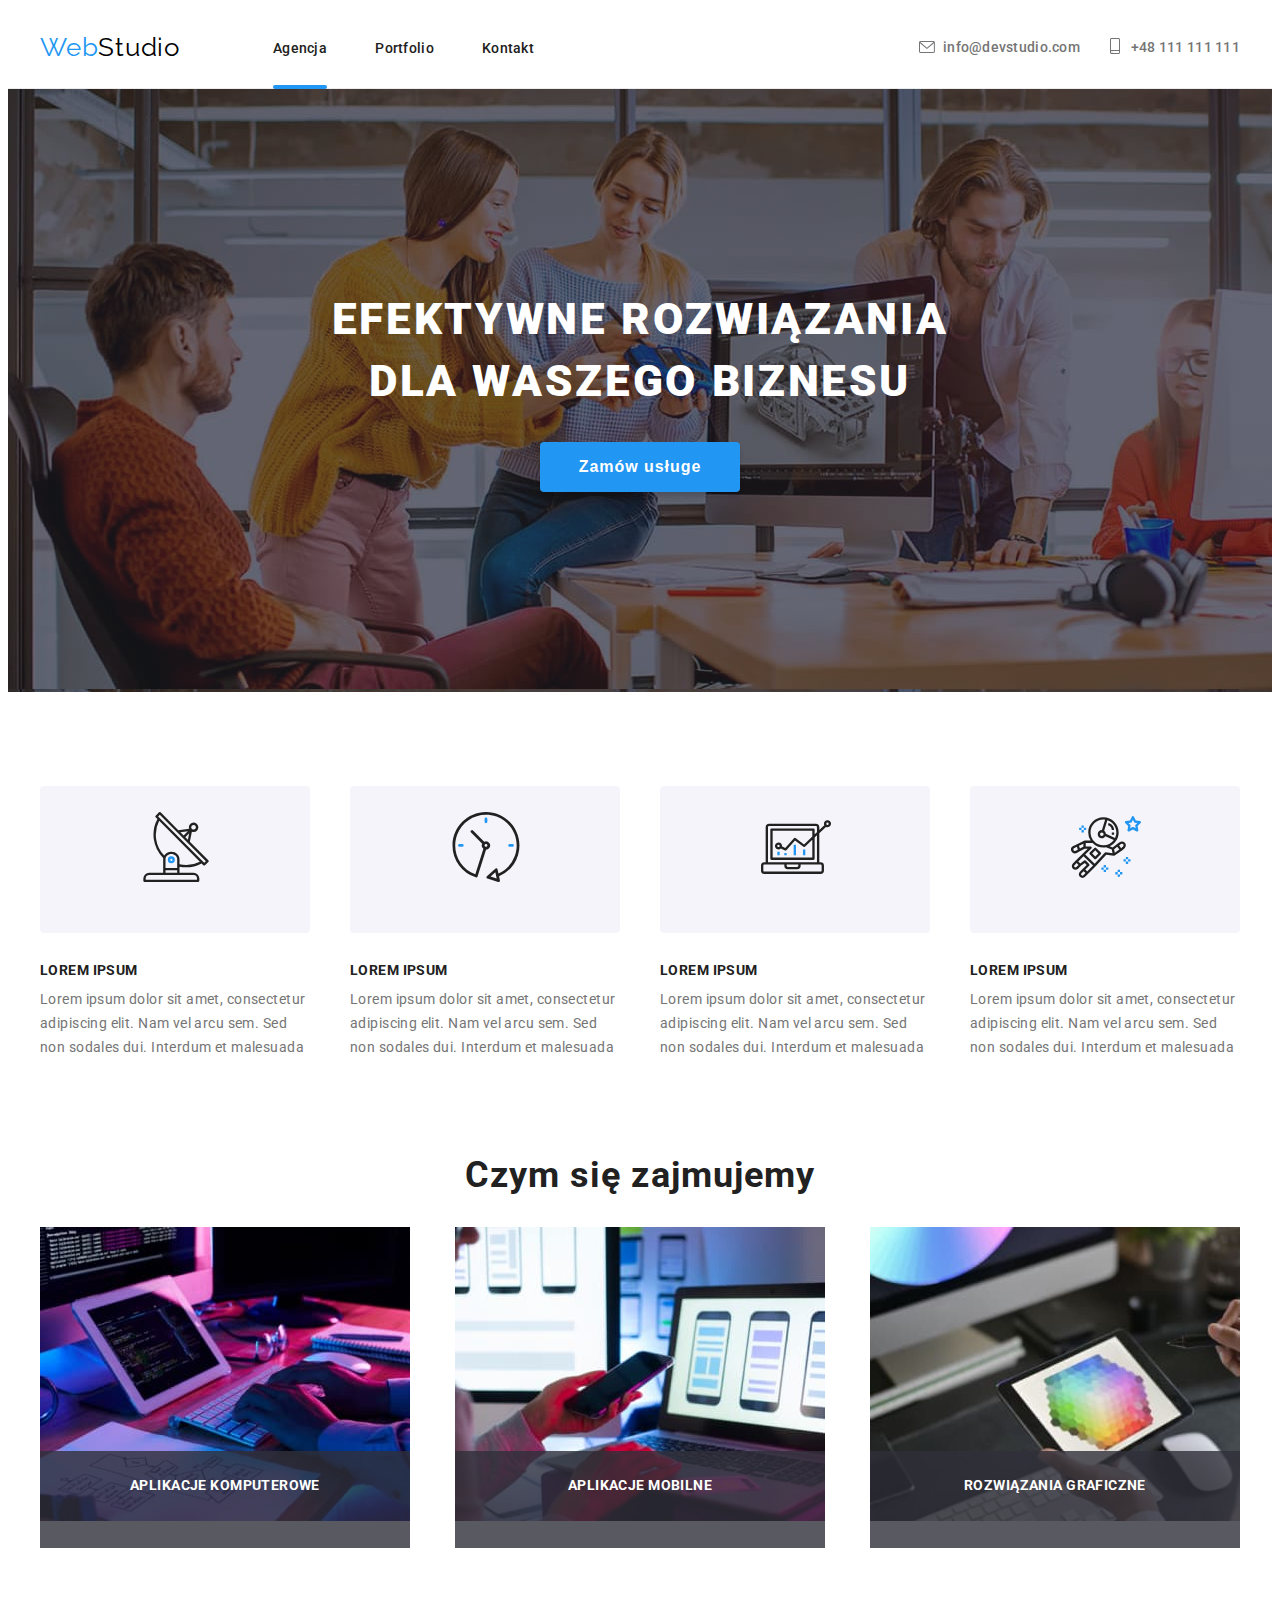
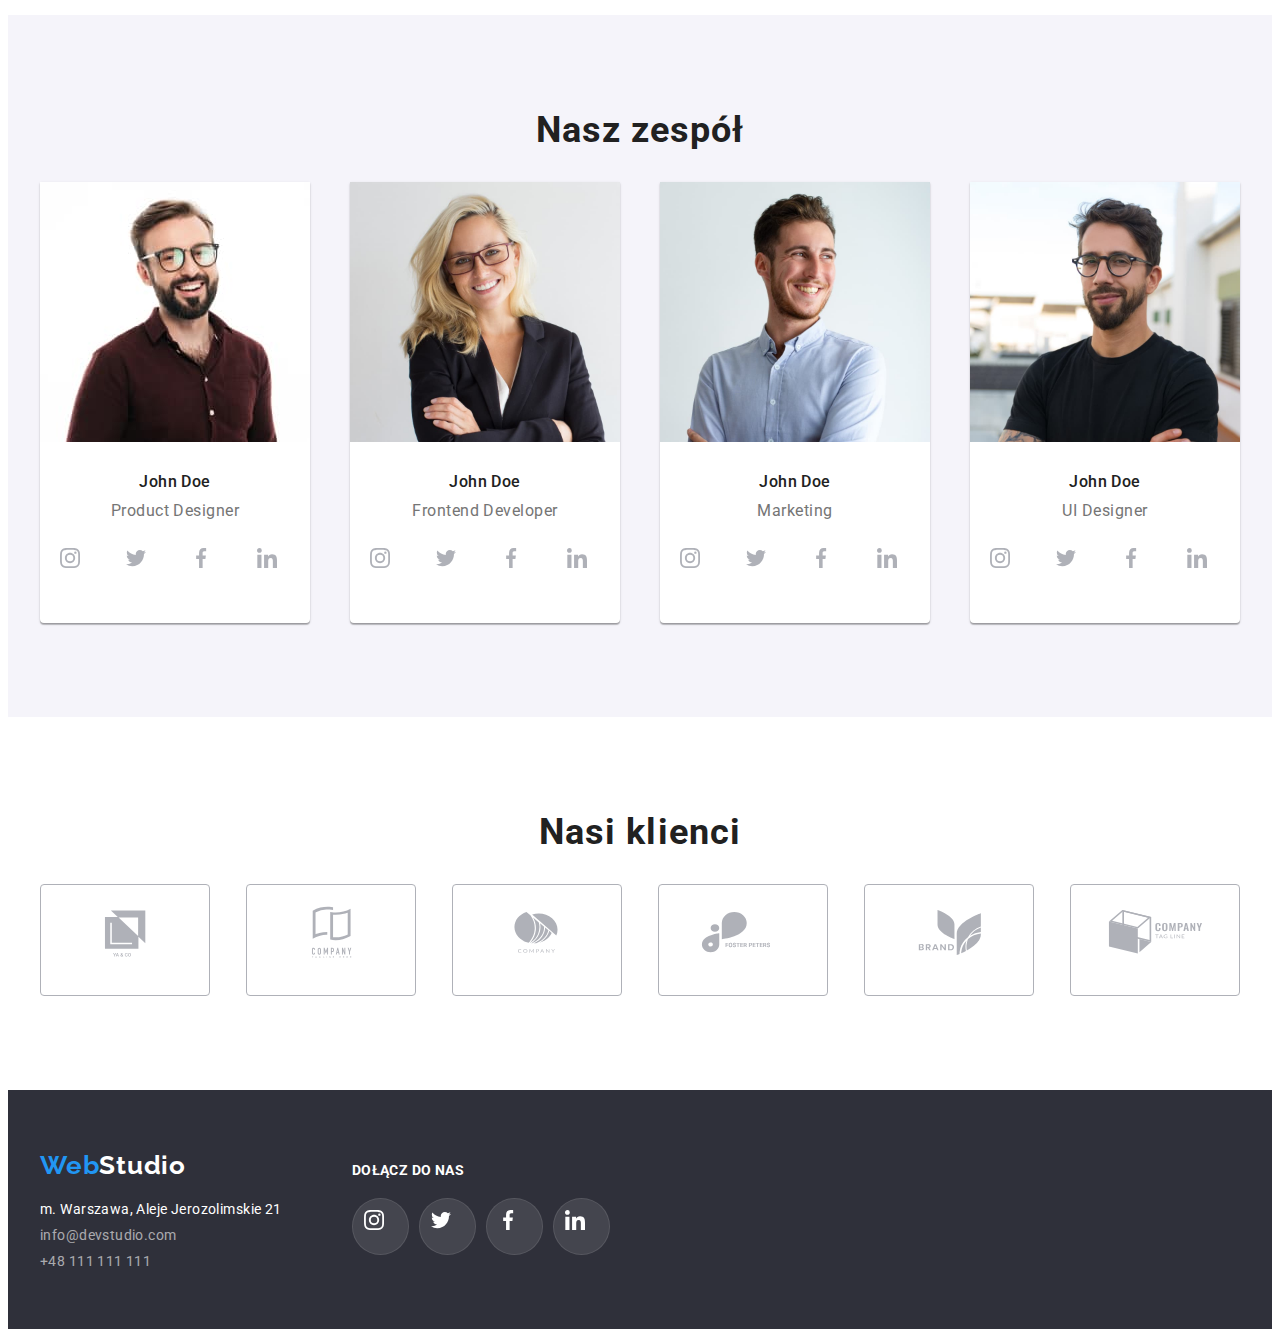
==== index.html @ 93ed906c "Initial commit" ====
<!DOCTYPE html>
<html lang="en">
  <head>
    <meta charset="UTF-8" />
    <meta http-equiv="X-UA-Compatible" content="IE=edge" />
    <meta name="viewport" content="width=device-width, initial-scale=1.0" />
    <title>Main page</title>
    <link rel="preconnect" href="https://fonts.googleapis.com" />
    <link rel="preconnect" href="https://fonts.gstatic.com" crossorigin />
    <link
      href="https://fonts.googleapis.com/css2?family=Raleway:wght@700&family=Roboto:wght@400;500;700;900&display=swap"
      rel="stylesheet"
    />
    <link
      rel="stylesheet"
      href="https://cdnjs.cloudflare.com/ajax/libs/modern-normalize/1.1.0/modern-normalize.min.css"
      integrity="sha512-wpPYUAdjBVSE4KJnH1VR1HeZfpl1ub8YT/NKx4PuQ5NmX2tKuGu6U/JRp5y+Y8XG2tV+wKQpNHVUX03MfMFn9Q=="
      crossorigin="anonymous"
      referrerpolicy="no-referrer"
    />
    <link href="css/styles.css" rel="stylesheet" />
  </head>
  <body>
    <header class="top">
      <div class="container top-container">
        <a class="top-logo" href="index.html"
          ><span class="logo-blue">Web</span>Studio</a
        >
        <nav class="nav">
          <menu class="nav-list">
            <li>
              <a class="nav-item underline" href="index.html" lang="pl"
                >Agencja</a
              >
            </li>
            <li>
              <a class="nav-item" href="portfolio.html" lang="pl">Portfolio</a>
            </li>
            <li>
              <a class="nav-item" href="kontakt.html" lang="pl">Kontakt</a>
            </li>
          </menu>
        </nav>
        <ul class="top-contact-list">
          <li class="envelope-plus-contakt">
            <a href="mailto:info@devstudio.com"
              ><svg class="envelope-smartphon" width="16" height="12">
                <use href="images/icons.svg#icon-envelope"></use></svg></a
            ><a class="top-contact-item" href="mailto:info@devstudio.com"
              >info@devstudio.com</a
            >
          </li>
          <li class="smartphon-plus-contakt">
            <a href="tel:+48111111111"
              ><svg class="envelope-smartphon" width="10" height="16">
                <use href="images/icons.svg#icon-smartphone"></use></svg></a
            ><a class="top-contact-item" href="tel:+48111111111"
              >+48 111 111 111</a
            >
          </li>
        </ul>
      </div>
    </header>
    <main>
      <section class="mainpage-title">
        <h1 class="main-title" lang="pl">
          EFEKTYWNE ROZWIĄZANIA<br />DLA WASZEGO BIZNESU
        </h1>
        <button class="mainpage-button" type="button" lang="pl" data-modal-open>
          Zamów usługe
        </button>
      </section>
      <section class="section">
        <div class="container">
          <ul class="logos-office-list">
            <li class="logo-office-item">
              <svg width="70" height="70">
                <use href="images/icons.svg#icon-antenna1"></use>
              </svg>
            </li>
            <li class="logo-office-item">
              <svg width="70" height="70">
                <use href="images/icons.svg#icon-clock1"></use>
              </svg>
            </li>
            <li class="logo-office-item">
              <svg width="70" height="70">
                <use href="images/icons.svg#icon-diagram1"></use>
              </svg>
            </li>
            <li class="logo-office-item">
              <svg width="70" height="70">
                <use href="images/icons.svg#icon-astronaut1"></use>
              </svg>
            </li>
          </ul>
          <ul class="descriptions-list">
            <li>
              <h5 class="description-title" lang="la">LOREM IPSUM</h5>
              <p class="deskription" lang="la">
                Lorem ipsum dolor sit amet, consectetur adipiscing elit. Nam vel
                arcu sem. Sed non sodales dui. Interdum et malesuada
              </p>
            </li>
            <li>
              <h5 class="description-title" lang="la">LOREM IPSUM</h5>
              <p class="deskription" lang="la">
                Lorem ipsum dolor sit amet, consectetur adipiscing elit. Nam vel
                arcu sem. Sed non sodales dui. Interdum et malesuada
              </p>
            </li>
            <li>
              <h5 class="description-title" lang="la">LOREM IPSUM</h5>
              <p class="deskription" lang="la">
                Lorem ipsum dolor sit amet, consectetur adipiscing elit. Nam vel
                arcu sem. Sed non sodales dui. Interdum et malesuada
              </p>
            </li>
            <li>
              <h5 class="description-title" lang="la">LOREM IPSUM</h5>
              <p class="deskription" lang="la">
                Lorem ipsum dolor sit amet, consectetur adipiscing elit. Nam vel
                arcu sem. Sed non sodales dui. Interdum et malesuada
              </p>
            </li>
          </ul>
          <h2 class="occupation-title" lang="pl">Czym się zajmujemy</h2>
          <ul class="occupation-list">
            <li class="occupation-picture-container">
              <img
                class="picture"
                src="images/picture1.jpg"
                alt="work on the computer"
                width="370"
                height="294"
              />
              <h3 class="occupation-picture-title">Aplikacje komputerowe</h3>
            </li>
            <li class="occupation-picture-container">
              <img
                class="picture"
                src="images/picture2.jpg"
                alt="work on the computer and on the phone"
                width="370"
                height="294"
              />
              <h3 class="occupation-picture-title">Aplikacje mobilne</h3>
            </li>
            <li class="occupation-picture-container">
              <img
                class="picture"
                src="images/picture3.jpg"
                alt="work on the computer and on the tablet"
                width="370"
                height="294"
              />
              <h3 class="occupation-picture-title">Rozwiązania graficzne</h3>
            </li>
          </ul>
        </div>
      </section>
      <section class="team section">
        <div class="container">
          <h2 class="team-title" lang="pl">Nasz zespół</h2>
          <ul class="team-list">
            <li>
              <figure class="team-item">
                <img
                  class="picture"
                  src="images/teampicture1.jpg"
                  alt="John Doe Product Designer"
                  width="270"
                  height="260"
                />
                <figcaption>
                  <h4 class="team-name">John Doe</h4>
                  <p class="team-position">Product Designer</p>
                  <ul class="teamcard-icons-list">
                    <li class="teamcard-icon-item">
                      <svg class="icon-teamcard" width="20" height="20">
                        <use href="images/icons.svg#icon-instagram2"></use>
                      </svg>
                    </li>
                    <li class="teamcard-icon-item">
                      <svg class="icon-teamcard" width="20" height="20">
                        <use href="images/icons.svg#icon-twitter1"></use>
                      </svg>
                    </li>
                    <li class="teamcard-icon-item">
                      <svg class="icon-teamcard" width="20" height="20">
                        <use href="images/icons.svg#icon-facebook1"></use>
                      </svg>
                    </li>
                    <li class="teamcard-icon-item">
                      <svg class="icon-teamcard" width="20" height="20">
                        <use href="images/icons.svg#icon-linkedin1"></use>
                      </svg>
                    </li>
                  </ul>
                </figcaption>
              </figure>
            </li>
            <li>
              <figure class="team-item">
                <img
                  class="picture"
                  src="images/teampicture2.jpg"
                  alt="John Doe Frontend Developer"
                  width="270"
                  height="260"
                />
                <figcaption>
                  <h4 class="team-name">John Doe</h4>
                  <p class="team-position">Frontend Developer</p>
                  <ul class="teamcard-icons-list">
                    <li class="teamcard-icon-item">
                      <svg class="icon-teamcard" width="20" height="20">
                        <use href="images/icons.svg#icon-instagram2"></use>
                      </svg>
                    </li>
                    <li class="teamcard-icon-item">
                      <svg class="icon-teamcard" width="20" height="20">
                        <use href="images/icons.svg#icon-twitter1"></use>
                      </svg>
                    </li>
                    <li class="teamcard-icon-item">
                      <svg class="icon-teamcard" width="20" height="20">
                        <use href="images/icons.svg#icon-facebook1"></use>
                      </svg>
                    </li>
                    <li class="teamcard-icon-item">
                      <svg class="icon-teamcard" width="20" height="20">
                        <use href="images/icons.svg#icon-linkedin1"></use>
                      </svg>
                    </li>
                  </ul>
                </figcaption>
              </figure>
            </li>
            <li>
              <figure class="team-item">
                <img
                  class="picture"
                  src="images/teampicture3.jpg"
                  alt="John Doe Marketing"
                  width="270"
                  height="260"
                />
                <figcaption>
                  <h4 class="team-name">John Doe</h4>
                  <p class="team-position">Marketing</p>
                  <ul class="teamcard-icons-list">
                    <li class="teamcard-icon-item">
                      <svg class="icon-teamcard" width="20" height="20">
                        <use href="images/icons.svg#icon-instagram2"></use>
                      </svg>
                    </li>
                    <li class="teamcard-icon-item">
                      <svg class="icon-teamcard" width="20" height="20">
                        <use href="images/icons.svg#icon-twitter1"></use>
                      </svg>
                    </li>
                    <li class="teamcard-icon-item">
                      <svg class="icon-teamcard" width="20" height="20">
                        <use href="images/icons.svg#icon-facebook1"></use>
                      </svg>
                    </li>
                    <li class="teamcard-icon-item">
                      <svg class="icon-teamcard" width="20" height="20">
                        <use href="images/icons.svg#icon-linkedin1"></use>
                      </svg>
                    </li>
                  </ul>
                </figcaption>
              </figure>
            </li>
            <li>
              <figure class="team-item">
                <img
                  class="picture"
                  src="images/teampicture4.jpg"
                  alt="John Doe UI Designer"
                  width="270"
                  height="260"
                />
                <figcaption>
                  <h4 class="team-name">John Doe</h4>
                  <p class="team-position">UI Designer</p>
                  <ul class="teamcard-icons-list">
                    <li class="teamcard-icon-item">
                      <svg class="icon-teamcard" width="20" height="20">
                        <use href="images/icons.svg#icon-instagram2"></use>
                      </svg>
                    </li>
                    <li class="teamcard-icon-item">
                      <svg class="icon-teamcard" width="20" height="20">
                        <use href="images/icons.svg#icon-twitter1"></use>
                      </svg>
                    </li>
                    <li class="teamcard-icon-item">
                      <svg class="icon-teamcard" width="20" height="20">
                        <use href="images/icons.svg#icon-facebook1"></use>
                      </svg>
                    </li>
                    <li class="teamcard-icon-item">
                      <svg class="icon-teamcard" width="20" height="20">
                        <use href="images/icons.svg#icon-linkedin1"></use>
                      </svg>
                    </li>
                  </ul>
                </figcaption>
              </figure>
            </li>
          </ul>
        </div>
      </section>
      <section class="section">
        <div class="container">
          <h2 class="client-title" lang="pl">Nasi klienci</h2>
          <ul class="logos-client-list">
            <li class="logo-client-item">
              <svg class="logo-client" width="106" height="60.04">
                <use href="images/icons.svg#icon-Logo1"></use>
              </svg>
            </li>
            <li class="logo-client-item">
              <svg class="logo-client" width="106" height="60.04">
                <use href="images/icons.svg#icon-Logo2"></use>
              </svg>
            </li>
            <li class="logo-client-item">
              <svg class="logo-client" width="106" height="60.04">
                <use href="images/icons.svg#icon-Logo3"></use>
              </svg>
            </li>
            <li class="logo-client-item">
              <svg class="logo-client" width="106" height="60.04">
                <use href="images/icons.svg#icon-Logo"></use>
              </svg>
            </li>
            <li class="logo-client-item">
              <svg class="logo-client" width="106" height="60.04">
                <use href="images/icons.svg#icon-Logo4"></use>
              </svg>
            </li>
            <li class="logo-client-item">
              <svg class="logo-client" width="106" height="60.04">
                <use href="images/icons.svg#icon-Logo5"></use>
              </svg>
            </li>
          </ul>
        </div>
      </section>
    </main>
    <footer class="bottom">
      <div class="bottom-container container">
        <div class="bottom-contacts-container">
          <h3 class="bottom-logo" lang="pl">
            <span class="logo-blue">Web</span>Studio
          </h3>
          <address class="bottom-adress" lang="pl">
            m. Warszawa, Aleje Jerozolimskie 21
          </address>
          <ul class="bottom-contact-list">
            <li>
              <a class="bottom-contact-item" href="mailto:info@devstudio.com"
                >info@devstudio.com</a
              >
            </li>
            <li>
              <a class="bottom-contact-item" href="tel:+48111111111"
                >+48 111 111 111</a
              >
            </li>
          </ul>
        </div>
        <div>
          <p class="coment">Dołącz do nas</p>
          <ul class="bottom-icons-list">
            <li class="bottom-icon-item">
              <svg class="icon-bottom" width="20" height="20">
                <use href="images/icons.svg#icon-instagram2"></use>
              </svg>
            </li>
            <li class="bottom-icon-item">
              <svg class="icon-bottom" width="20" height="20">
                <use href="images/icons.svg#icon-twitter1"></use>
              </svg>
            </li>
            <li class="bottom-icon-item">
              <svg class="icon-bottom" width="20" height="20">
                <use href="images/icons.svg#icon-facebook1"></use>
              </svg>
            </li>
            <li class="bottom-icon-item">
              <svg class="icon-bottom" width="20" height="20">
                <use href="images/icons.svg#icon-linkedin1"></use>
              </svg>
            </li>
          </ul>
        </div>
      </div>
    </footer>
    <div class="backdrop is-hidden" data-modal>
      <div class="modal">
        <button class="buton-modal" data-modal-close><b>X</b></button>
      </div>
    </div>
    <script src="./js/modal.js"></script>
  </body>
</html>
---- css/styles.css ----
body {
  font-family: 'Roboto', sans-serif;
  color: #212121;
}
.container {
  width: 1200px;
  margin: 0 auto;
}
.top {
  padding-top: 24px;
  padding-bottom: 25px;
  border-bottom: 1px solid #ececec;
}
.top-container {
  display: flex;
  align-items: center;
}
.top-logo {
  font-family: 'Raleway', sans-serif;
  font-size: 26px;
  color: #000000;
  letter-spacing: 0.03em;
  line-height: 1.2;
  text-decoration-line: none;
  margin-top: 0;
  margin-bottom: 0;
  margin-right: 93px;
}
.logo-blue {
  color: #2196f3;
}
.nav-list {
  list-style: none;
  margin-top: 0;
  margin-bottom: 0;
  padding: 0;
  display: flex;
  width: 261px;
  justify-content: space-between;
}
.nav-item {
  text-decoration-line: none;
  color: #212121;
  font-weight: 500;
  font-size: 14px;
  letter-spacing: 0.02em;
  line-height: 1.2;
  transition: color 250ms cubic-bezier(0.4, 0, 0.2, 1);
}
.nav-item:hover,
.nav-item:focus {
  color: #2196f3;
}
.underline {
  position: relative;
}
.underline::after {
  position: absolute;
  content: '';
  top: 45px;
  left: 0;
  width: 100%;
  height: 4px;
  border-radius: 4px;
  background-color: rgba(33, 150, 243, 1);
}
.top-contact-list {
  list-style: none;
  margin-top: 0;
  margin-bottom: 0;
  padding: 0;
  display: flex;
  width: 321px;
  justify-content: space-between;
  margin-left: auto;
  align-items: center;
}
.envelope-plus-contakt {
  display: flex;
  width: 161px;
  justify-content: space-between;
  align-items: center;
}
.smartphon-plus-contakt {
  display: flex;
  width: 130px;
  justify-content: space-between;
  align-items: center;
}
.top-contact-item {
  text-decoration-line: none;
  color: #757575;
  font-weight: 500;
  font-size: 14px;
  letter-spacing: 0.02em;
  line-height: 1.1;
  transition: color 250ms cubic-bezier(0.4, 0, 0.2, 1);
}
.envelope-smartphon {
  fill: #757575;
  transition: fill 250ms cubic-bezier(0.4, 0, 0.2, 1);
}
.envelope-plus-contakt:hover .top-contact-item,
.envelope-plus-contakt:focus .top-contact-item {
  color: #2196f3;
}
.envelope-plus-contakt:hover .envelope-smartphon,
.envelope-plus-contakt:focus .envelope-smartphon {
  fill: #2196f3;
}
.smartphon-plus-contakt:hover .top-contact-item,
.smartphon-plus-contakt:focus .top-contact-item {
  color: #2196f3;
}
.smartphon-plus-contakt:hover .envelope-smartphon,
.smartphon-plus-contakt:focus .envelope-smartphon {
  fill: #2196f3;
}
.mainpage-title {
  text-align: center;
  padding-top: 200px;
  padding-bottom: 200px;
  max-width: 1600px;
  margin: 0 auto;
  background-image: linear-gradient(
      rgba(47, 48, 58, 0.4),
      rgba(47, 48, 58, 0.4)
    ),
    url(../images/officepicture.jpg);
}
.main-title {
  font-weight: 900;
  font-size: 44px;
  letter-spacing: 0.06em;
  line-height: 1.4;
  color: #ffffff;
  margin-top: 0;
  margin-bottom: 30;
}
.mainpage-button {
  font-weight: 700;
  font-size: 16px;
  letter-spacing: 0.06em;
  color: #ffffff;
  background-color: #2196f3;
  cursor: pointer;
  border: none;
  box-shadow: 0px 4px 4px rgba(0, 0, 0, 0.15);
  border-radius: 4px;
  width: 200px;
  height: 50px;
  text-align: center;
  transition: background-color 250ms cubic-bezier(0.4, 0, 0.2, 1),
    color 250ms cubic-bezier(0.4, 0, 0.2, 1);
}
.mainpage-button:hover,
.mainpage-button:focus {
  background-color: #f5f4fa;
  color: #212121;
}
.section {
  padding-top: 94px;
  padding-bottom: 94px;
}
.logos-office-list {
  list-style: none;
  margin-top: 0;
  margin-bottom: 30px;
  padding: 0;
  display: flex;
  gap: 40px;
}
.logo-office-item {
  width: 270px;
  height: 120px;
  border: 1px solid #f5f4fa;
  border-radius: 4px;
  padding-left: 100px;
  padding-top: 25px;
  background: #f5f4fa;
}
.descriptions-list {
  list-style: none;
  margin-top: 0;
  margin-bottom: 0;
  padding: 0;
  display: flex;
  gap: 40px;
}
.description-title {
  font-size: 14px;
  letter-spacing: 0.03em;
  line-height: 1.1;
  margin-top: 0;
  margin-bottom: 10px;
}
.deskription {
  font-size: 14px;
  letter-spacing: 0.03em;
  line-height: 1.7;
  color: #757575;
  margin-top: 0;
  margin-bottom: 0;
}
.occupation-title {
  font-size: 36px;
  letter-spacing: 0.03em;
  text-align: center;
  line-height: 1.2;
  margin-top: 94px;
  margin-bottom: 50;
}
.occupation-list {
  list-style: none;
  margin-top: 0;
  margin-bottom: 0;
  padding: 0;
  display: flex;
  gap: 45px;
}
.occupation-picture-container {
  position: relative;
}
.picture {
  display: block;
}
.occupation-picture-title {
  position: absolute;
  top: 224px;
  margin: 0;
  font-size: 14px;
  line-height: 1.14;
  text-align: center;
  letter-spacing: 0.03em;
  text-transform: uppercase;
  color: #ffffff;
  width: 100%;
  padding-top: 27px;
  height: 70px;
  background-color: rgba(47, 48, 58, 0.8);
}
.team {
  background-color: #f5f4fa;
}
.team-title {
  font-size: 36px;
  letter-spacing: 0.03em;
  text-align: center;
  line-height: 1.2;
  margin-top: 0;
  margin-bottom: 50;
}
.team-list {
  list-style: none;
  margin-top: 0;
  margin-bottom: 0;
  padding: 0;
  display: flex;
  gap: 40px;
}
.team-item {
  background-color: #ffffff;
  margin: 0;
  box-shadow: 0px 1px 3px rgba(0, 0, 0, 0.12), 0px 1px 1px rgba(0, 0, 0, 0.14),
    0px 2px 1px rgba(0, 0, 0, 0.2);
  border-radius: 0px 0px 4px 4px;
  padding-bottom: 30px;
}
.team-name {
  font-weight: 500;
  font-size: 16px;
  letter-spacing: 0.03em;
  line-height: 1.2;
  margin-top: 30px;
  margin-bottom: 0px;
  text-align: center;
}
.team-position {
  font-size: 16px;
  letter-spacing: 0.03em;
  line-height: 1.2;
  color: #757575;
  margin-top: 10px;
  margin-bottom: 16px;
  text-align: center;
}
.teamcard-icons-list {
  list-style: none;
  margin-top: 0;
  margin-bottom: 0;
  padding: 0;
  display: flex;
  justify-content: space-evenly;
}
.teamcard-icon-item {
  width: 44px;
  height: 44px;
  border: 1px solid transparent;
  border-radius: 50%;
  background-color: transparent;
  cursor: pointer;
  padding-left: 11px;
  padding-top: 11px;
  transition: background-color 250ms cubic-bezier(0.4, 0, 0.2, 1),
    border 250ms cubic-bezier(0.4, 0, 0.2, 1);
}
.teamcard-icon-item:hover .icon-teamcard,
.teamcard-icon-item:focus .icon-teamcard {
  fill: #ffffff;
}
.icon-teamcard {
  fill: #afb1b8;
  transition: fill 250ms cubic-bezier(0.4, 0, 0.2, 1);
}
.teamcard-icon-item:hover,
.teamcard-icon-item:focus {
  border: 1px solid #2196f3;
  background-color: #2196f3;
}
.client-title {
  font-size: 36px;
  letter-spacing: 0.03em;
  text-align: center;
  line-height: 1.2;
  margin-top: 0;
  margin-bottom: 50;
}
.logos-client-list {
  list-style: none;
  margin-top: 0;
  margin-bottom: 0;
  padding: 0;
  display: flex;
  gap: 36px;
}
.logo-client-item {
  width: 170px;
  height: 92px;
  border: 1px solid #afb1b8;
  border-radius: 4px;
  cursor: pointer;
  padding-left: 32px;
  padding-top: 17.71px;
  transition: border 250ms cubic-bezier(0.4, 0, 0.2, 1);
}
.logo-client {
  fill: #afb1b8;
  transition: fill 250ms cubic-bezier(0.4, 0, 0.2, 1);
}
.logo-client-item:hover .logo-client,
.logo-client-item:focus .logo-client {
  fill: #2196f3;
}
.logo-client-item:hover,
.logo-client-item:focus {
  border: 1px solid #2196f3;
}
.bottom {
  background: #2f303a;
  padding-top: 60px;
  padding-bottom: 60px;
}
.bottom-container {
  display: flex;
}
.bottom-contacts-container {
  margin-right: 70px;
}
.bottom-logo {
  font-family: 'Raleway', sans-serif;
  font-size: 26px;
  color: #ffffff;
  letter-spacing: 0.03em;
  line-height: 1.2;
  margin-top: 0;
  margin-bottom: 0;
}
.bottom-adress {
  font-style: normal;
  font-weight: 400;
  font-size: 14px;
  color: #ffffff;
  letter-spacing: 0.03em;
  line-height: 1.2;
  margin-top: 20px;
  margin-bottom: 0;
}
.bottom-contact-list {
  list-style: none;
  margin-top: 0px;
  margin-bottom: 0;
  padding: 0;
}
.bottom-contact-item {
  text-decoration-line: none;
  color: rgba(255, 255, 255, 0.6);
  font-size: 14px;
  letter-spacing: 0.03em;
  line-height: 1.2;
  display: block;
  margin-top: 9px;
  transition: color 250ms cubic-bezier(0.4, 0, 0.2, 1);
}
.bottom-contact-item:hover,
.bottom.contact-item:focus {
  color: #2196f3;
}
.coment {
  font-weight: 700;
  font-size: 14px;
  line-height: 16px;
  letter-spacing: 0.03em;
  text-transform: uppercase;
  color: #ffffff;
  margin-bottom: 20px;
  margin-top: 12px;
}
.bottom-icons-list {
  list-style: none;
  margin-top: 0;
  margin-bottom: 0;
  padding: 0;
  display: flex;
  gap: 10px;
}
.bottom-icon-item {
  width: 44px;
  height: 44px;
  border: 1px solid rgba(255, 255, 255, 0.1);
  border-radius: 50%;
  background-color: rgba(255, 255, 255, 0.1);
  cursor: pointer;
  padding-left: 11px;
  padding-top: 11px;
  transition: background-color 250ms cubic-bezier(0.4, 0, 0.2, 1),
    border 250ms cubic-bezier(0.4, 0, 0.2, 1);
}
.bottom-icon-item:hover,
.bottom-icon-item:focus {
  border: 1px solid #2196f3;
  background-color: #2196f3;
}
.icon-bottom {
  fill: #ffffff;
}
.backdrop {
  position: fixed;
  top: 0;
  left: 0;
  right: 0;
  bottom: 0;
  background-color: rgba(0, 0, 0, 0.2);
  cursor: not-allowed;
  display: flex;
  visibility: visible;
  opacity: 1;
  transform: scale(1);
  transition-property: visibility, opacity, transform;
  transition-duration: 250ms;
  transition-timing-function: cubic-bezier(0.4, 0, 0.2, 1);
}
.is-hidden {
  visibility: hidden;
  opacity: 0;
  pointer-events: none;
  transform: scale(0);
}
.modal {
  width: 528px;
  height: 581px;
  background-color: #ffffff;
  text-align: right;
  cursor: auto;
  margin: auto;
}
.buton-modal {
  border-radius: 50%;
  width: 30px;
  height: 30px;
  border: 1px solid rgba(0, 0, 0, 0.1);
  background-color: #ffffff;
  cursor: pointer;
}
.button-list {
  list-style: none;
  margin-top: 0;
  margin-bottom: 50px;
  padding: 0;
  display: flex;
  justify-content: center;
  gap: 8px;
}
.button-item {
  font-weight: 500;
  font-size: 16px;
  letter-spacing: 0.03em;
  color: #212121;
  background-color: #f5f4fa;
  cursor: pointer;
  border: none;
  border-radius: 4px;
  width: 114px;
  height: 38px;
  transition: background-color 250ms cubic-bezier(0.4, 0, 0.2, 1),
    color 250ms cubic-bezier(0.4, 0, 0.2, 1),
    box-shadow 250ms cubic-bezier(0.4, 0, 0.2, 1);
}
.button-item:hover,
.button-item:focus {
  background-color: #2196f3;
  color: #ffffff;
  box-shadow: 0px 3px 1px rgba(0, 0, 0, 0.1), 0px 1px 2px rgba(0, 0, 0, 0.08),
    0px 2px 2px rgba(0, 0, 0, 0.12);
}
.presentations-list {
  list-style: none;
  margin-top: 0;
  margin-bottom: 0;
  padding: 0;
  display: flex;
  flex-wrap: wrap;
  gap: 45px;
}
.prestentation-item {
  margin: 0;
  cursor: pointer;
  transition: box-shadow 250ms cubic-bezier(0.4, 0, 0.2, 1);
}
.prestentation-item:hover,
.prestentation-item:focus {
  box-shadow: 0px 1px 1px rgba(0, 0, 0, 0.12), 0px 4px 4px rgba(0, 0, 0, 0.06),
    1px 4px 6px rgba(0, 0, 0, 0.16);
}
.prsentation-picture-container {
  width: 370;
  height: 294;
  position: relative;
  overflow: hidden;
}
.presentation-description {
  margin: 0;
  position: absolute;
  width: 100%;
  height: 100%;
  font-size: 18px;
  line-height: 1.5;
  background-color: rgba(33, 150, 243, 0.9);

  letter-spacing: 0.03em;

  color: #ffffff;
  top: 0;
  left: 0;
  padding-top: 49px;
  padding-left: 24px;
  padding-right: 45px;
  transform: translateY(100%);
  transition: transform 250ms cubic-bezier(0.4, 0, 0.2, 1);
}
.prestentation-item:hover .presentation-description,
.prestentation-item:focus .presentation-description {
  transform: translateY(0);
}
.bordered {
  border: 1px solid #eeeeee;
}
.title-portfoliopicture {
  font-size: 18px;
  line-height: 2;
  letter-spacing: 0.06em;
  margin-top: 20px;
  margin-bottom: 0;
  margin-left: 24px;
}
.description-portfoliopicture {
  font-size: 16px;
  line-height: 1.9;
  letter-spacing: 0.03em;
  color: #757575;
  margin-top: 4px;
  margin-bottom: 20px;
  margin-left: 24px;
}
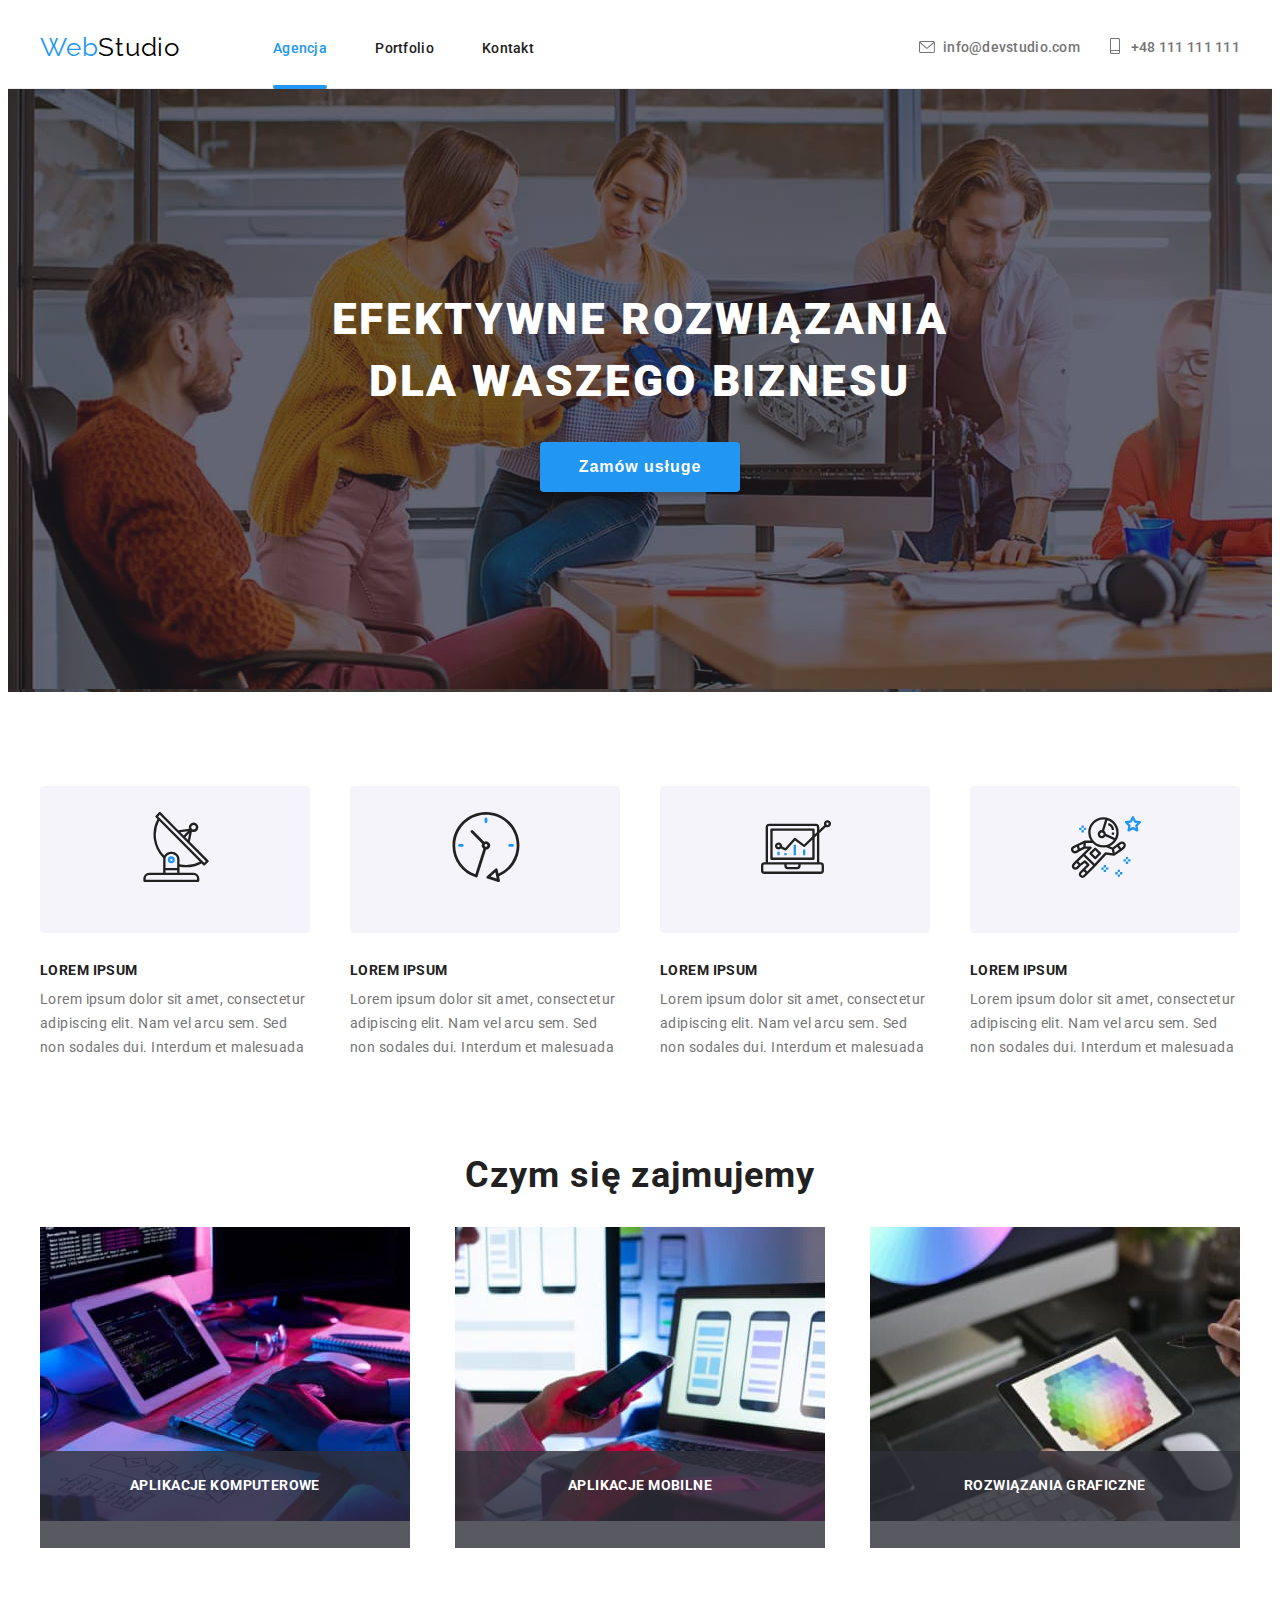
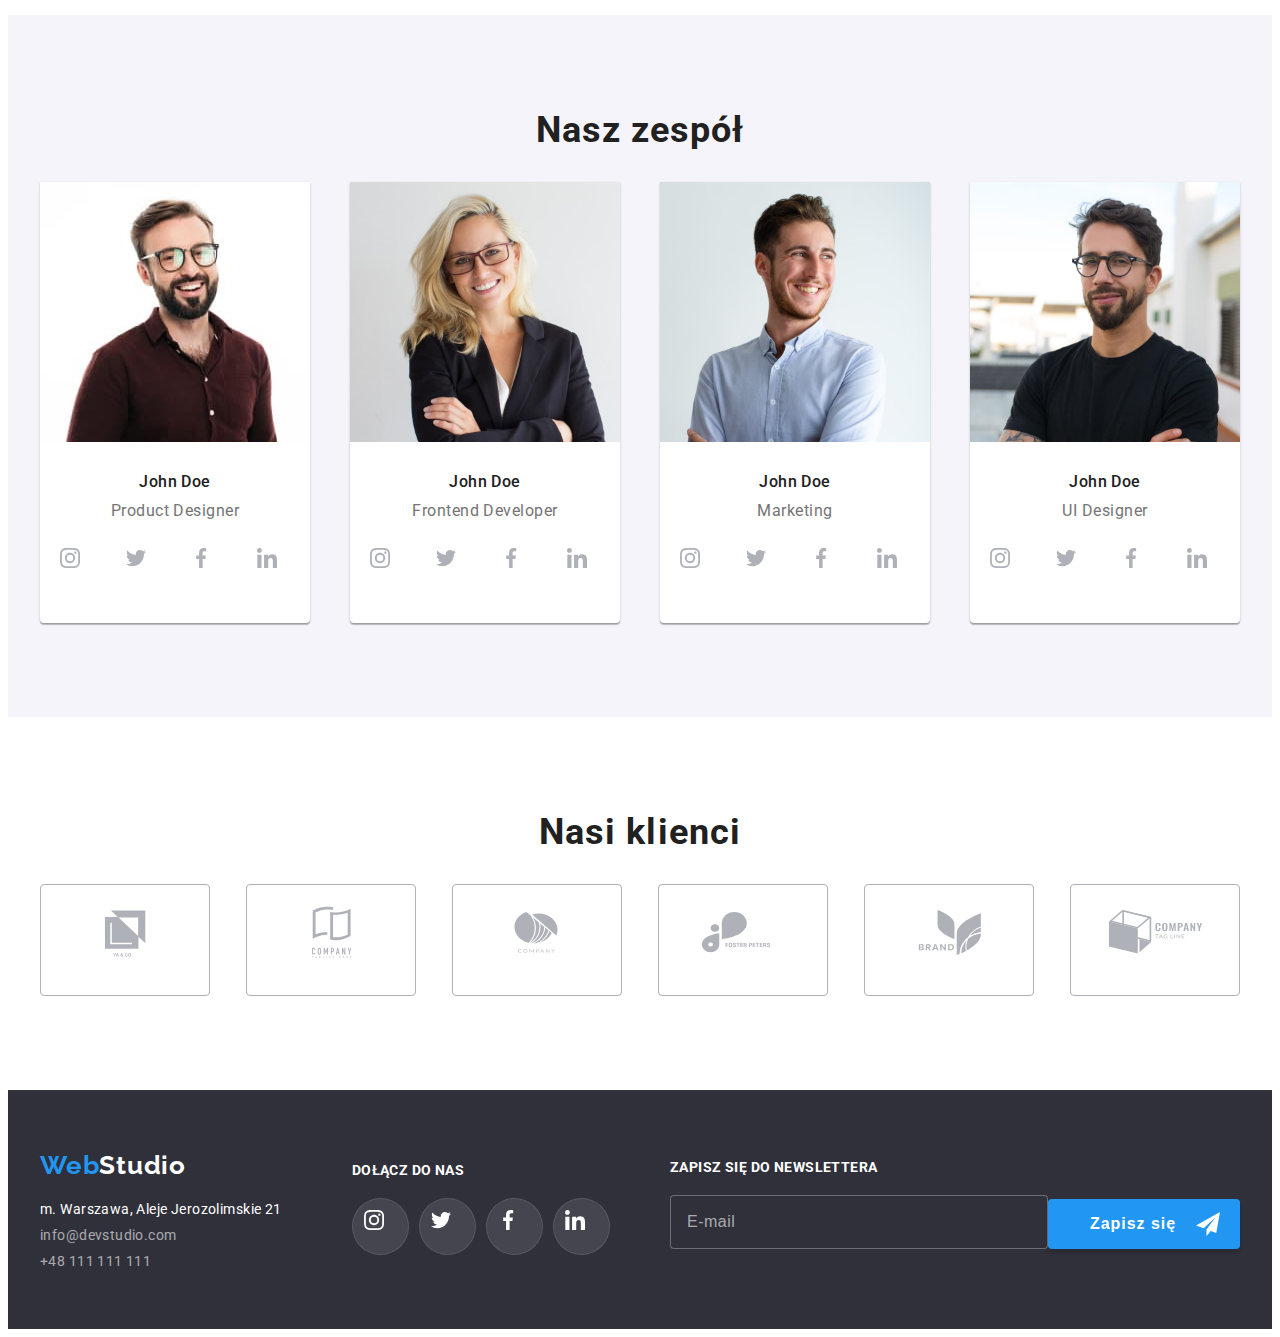
==== commit f706285b: "finish" ====
--- a/index.html
+++ b/index.html
@@ -399,11 +399,80 @@
             </li>
           </ul>
         </div>
+        <form class="newsletter">
+          <label class="newsletter-label" for="mail" lang="pl"
+            >Zapisz się do newslettera
+            <input
+              class="newsletter-input"
+              type="email"
+              name="email"
+              id="mail"
+              placeholder="E-mail"
+          /></label>
+          <button type="submit" class="newsletter-button" lang="pl">
+            Zapisz się
+          </button>
+        </form>
       </div>
     </footer>
     <div class="backdrop is-hidden" data-modal>
       <div class="modal">
         <button class="buton-modal" data-modal-close><b>X</b></button>
+        <form>
+          <h3 class="order-title">Zostaw swoje dane w formularzu poniżej</h3>
+          <div class="name">
+            <label class="order-label" for="user-name"
+              >Imie
+              <input
+                class="order-input"
+                type="text"
+                name="name"
+                id="user-name"
+              />
+            </label>
+          </div>
+          <div class="phone">
+            <label class="order-label" for="user-phone"
+              >Telefon
+              <input
+                class="order-input"
+                type="tel"
+                name="phone"
+                id="user-phone"
+              />
+            </label>
+          </div>
+          <div class="email">
+            <label class="order-label" for="user-email"
+              >Email
+              <input
+                class="order-input"
+                type="email"
+                name="mail"
+                id="user-email"
+              />
+            </label>
+          </div>
+          <label class="order-label-comment" for="user-comment"
+            >Komentarz
+            <textarea
+              class="order-textarea"
+              name="order"
+              id="user-comment"
+              placeholder="Wprowadź tekst"
+            ></textarea>
+          </label>
+          <label class="acceptance-label" for="user-acceptance">
+            <input
+              class="acceptance-input hidden"
+              type="checkbox"
+              name="acceptance"
+              id="user-acceptance"
+            />Oświadczam iż akceptuję <a href="">Regulamin</a> i
+            <a href="">Politykę Prywatności</a>.
+          </label>
+          <button type="submit" class="order-button" lang="pl">Wyślij</button>
+        </form>
       </div>
     </div>
     <script src="./js/modal.js"></script>
--- a/css/styles.css
+++ b/css/styles.css
@@ -53,6 +53,7 @@
 }
 .underline {
   position: relative;
+  color: #2196f3;
 }
 .underline::after {
   position: absolute;
@@ -443,6 +444,85 @@
 .icon-bottom {
   fill: #ffffff;
 }
+.newsletter {
+  display: flex;
+  margin-left: auto;
+  justify-content: space-between;
+  align-items: flex-end;
+  width: 570px;
+  padding-bottom: 20px;
+}
+.newsletter-label {
+  font-weight: 700;
+  font-size: 14px;
+  line-height: 1.15;
+  letter-spacing: 0.03em;
+  text-transform: uppercase;
+  color: #ffffff;
+  transition: color 250ms cubic-bezier(0.4, 0, 0.2, 1);
+}
+.newsletter-input {
+  display: block;
+  width: 358px;
+  height: 50px;
+  border: 1px solid rgba(255, 255, 255, 0.3);
+  border-radius: 4px;
+  margin-top: 20px;
+  background-color: #2f303a;
+  padding-left: 16px;
+  font-size: 16px;
+  line-height: 1.25;
+  letter-spacing: 0.03em;
+  color: white;
+  transition: border 250ms cubic-bezier(0.4, 0, 0.2, 1);
+}
+.newsletter-label:focus-within {
+  color: #2196f3;
+}
+.newsletter-input:focus-within {
+  border: 1px solid #2196f3;
+}
+.newsletter-input::placeholder {
+  font-size: 16px;
+  line-height: 1.25;
+  letter-spacing: 0.03em;
+  color: rgba(255, 255, 255, 0.6);
+}
+.newsletter-button {
+  position: relative;
+  font-weight: 700;
+  font-size: 16px;
+  line-height: 1.9;
+  letter-spacing: 0.06em;
+  color: #ffffff;
+  background-color: #2196f3;
+  cursor: pointer;
+  border: none;
+  box-shadow: 0px 4px 4px rgba(0, 0, 0, 0.15);
+  border-radius: 4px;
+  width: 200px;
+  height: 50px;
+  text-align: left;
+  padding-left: 42px;
+}
+.newsletter-button:hover,
+.newsletter-button:focus {
+  background-color: #f5f4fa;
+  color: #212121;
+}
+.newsletter-button::after {
+  width: 24px;
+  content: '';
+  height: 24px;
+  position: absolute;
+  top: 13px;
+  left: 148px;
+  background-image: url("data:image/svg+xml,%3Csvg width='24' height='24' viewBox='0 0 24 24' fill='none' xmlns='http://www.w3.org/2000/svg'%3E%3Cpath id='icon send' d='M24 0L0 13.5L7.66994 16.3407L19.5 5.25002L10.5017 17.3896L10.509 17.3923L10.5 17.3896V24.0001L14.8013 18.982L20.2501 21.0001L24 0Z' fill='white'/%3E%3C/svg%3E");
+  transition: background-image 250ms cubic-bezier(0.4, 0, 0.2, 1);
+}
+.newsletter-button:hover::after {
+  background-image: url("data:image/svg+xml,%3Csvg width='24' height='24' viewBox='0 0 24 24' fill='none' xmlns='http://www.w3.org/2000/svg'%3E%3Cpath id='icon send' d='M24 0L0 13.5L7.66994 16.3407L19.5 5.25002L10.5017 17.3896L10.509 17.3923L10.5 17.3896V24.0001L14.8013 18.982L20.2501 21.0001L24 0Z' fill='black'/%3E%3C/svg%3E");
+}
 .backdrop {
   position: fixed;
   top: 0;
@@ -466,20 +546,195 @@
   transform: scale(0);
 }
 .modal {
+  position: relative;
   width: 528px;
   height: 581px;
+  text-align: center;
   background-color: #ffffff;
-  text-align: right;
   cursor: auto;
   margin: auto;
 }
 .buton-modal {
+  position: absolute;
+  top: 0;
+  right: 0;
   border-radius: 50%;
   width: 30px;
   height: 30px;
   border: 1px solid rgba(0, 0, 0, 0.1);
   background-color: #ffffff;
   cursor: pointer;
+}
+.order-title {
+  font-size: 20px;
+  line-height: 1.15;
+  letter-spacing: 0.03em;
+  margin-top: 40px;
+  margin-bottom: 12px;
+  color: #212121;
+}
+.name {
+  position: relative;
+  width: 448px;
+  margin: 0 auto;
+}
+.name::after {
+  position: absolute;
+  content: '';
+  width: 18px;
+  height: 18px;
+  top: 29px;
+  left: 12px;
+  background-image: url("data:image/svg+xml,%3Csvg width='18' height='18' viewBox='0 0 18 18' fill='none' xmlns='http://www.w3.org/2000/svg'%3E%3Cg id='person-black-18dp 1' clip-path='url(%23clip0_4082_869)'%3E%3Cpath id='Vector' d='M9 9C10.6575 9 12 7.6575 12 6C12 4.3425 10.6575 3 9 3C7.3425 3 6 4.3425 6 6C6 7.6575 7.3425 9 9 9ZM9 10.5C6.9975 10.5 3 11.505 3 13.5V14.25C3 14.6625 3.3375 15 3.75 15H14.25C14.6625 15 15 14.6625 15 14.25V13.5C15 11.505 11.0025 10.5 9 10.5Z' fill='%23212121'/%3E%3C/g%3E%3Cdefs%3E%3CclipPath id='clip0_4082_869'%3E%3Crect width='18' height='18' fill='white'/%3E%3C/clipPath%3E%3C/defs%3E%3C/svg%3E");
+  transition: background-image 250ms cubic-bezier(0.4, 0, 0.2, 1);
+}
+.name:focus-within::after {
+  background-image: url("data:image/svg+xml,%3Csvg width='18' height='18' viewBox='0 0 18 18' fill='none' xmlns='http://www.w3.org/2000/svg'%3E%3Cg id='person-black-18dp 1' clip-path='url(%23clip0_4082_869)'%3E%3Cpath id='Vector' d='M9 9C10.6575 9 12 7.6575 12 6C12 4.3425 10.6575 3 9 3C7.3425 3 6 4.3425 6 6C6 7.6575 7.3425 9 9 9ZM9 10.5C6.9975 10.5 3 11.505 3 13.5V14.25C3 14.6625 3.3375 15 3.75 15H14.25C14.6625 15 15 14.6625 15 14.25V13.5C15 11.505 11.0025 10.5 9 10.5Z' fill='%232196F3'/%3E%3C/g%3E%3Cdefs%3E%3CclipPath id='clip0_4082_869'%3E%3Crect width='18' height='18' fill='white'/%3E%3C/clipPath%3E%3C/defs%3E%3C/svg%3E");
+}
+.phone {
+  position: relative;
+  width: 448px;
+  margin: 0 auto;
+}
+.phone::after {
+  position: absolute;
+  content: '';
+  width: 18px;
+  height: 18px;
+  top: 29px;
+  left: 12px;
+  background-image: url("data:image/svg+xml,%3Csvg width='18' height='18' viewBox='0 0 18 18' fill='none' xmlns='http://www.w3.org/2000/svg'%3E%3Cg id='phone-black-18dp 1' clip-path='url(%23clip0_4082_875)'%3E%3Cpath id='Vector' d='M13.996 11.1226L12.1579 10.9127C11.7164 10.862 11.2822 11.014 10.971 11.3252L9.63945 12.6568C7.59144 11.6147 5.91251 9.94296 4.87041 7.8877L6.20922 6.54888C6.5204 6.2377 6.67237 5.80349 6.62171 5.36205L6.41185 3.53836C6.325 2.80745 5.70988 2.25745 4.97173 2.25745H3.71976C2.902 2.25745 2.22175 2.93771 2.2724 3.75547C2.65595 9.93572 7.59868 14.8712 13.7717 15.2548C14.5894 15.3054 15.2697 14.6252 15.2697 13.8074V12.5555C15.2769 11.8245 14.7269 11.2094 13.996 11.1226Z' fill='%23212121'/%3E%3C/g%3E%3Cdefs%3E%3CclipPath id='clip0_4082_875'%3E%3Crect width='18' height='18' fill='white'/%3E%3C/clipPath%3E%3C/defs%3E%3C/svg%3E");
+  transition: background-image 250ms cubic-bezier(0.4, 0, 0.2, 1);
+}
+.phone:focus-within::after {
+  background-image: url("data:image/svg+xml,%3Csvg width='18' height='18' viewBox='0 0 18 18' fill='none' xmlns='http://www.w3.org/2000/svg'%3E%3Cg id='phone-black-18dp 1' clip-path='url(%23clip0_4082_875)'%3E%3Cpath id='Vector' d='M13.996 11.1226L12.1579 10.9127C11.7164 10.862 11.2822 11.014 10.971 11.3252L9.63945 12.6568C7.59144 11.6147 5.91251 9.94296 4.87041 7.8877L6.20922 6.54888C6.5204 6.2377 6.67237 5.80349 6.62171 5.36205L6.41185 3.53836C6.325 2.80745 5.70988 2.25745 4.97173 2.25745H3.71976C2.902 2.25745 2.22175 2.93771 2.2724 3.75547C2.65595 9.93572 7.59868 14.8712 13.7717 15.2548C14.5894 15.3054 15.2697 14.6252 15.2697 13.8074V12.5555C15.2769 11.8245 14.7269 11.2094 13.996 11.1226Z' fill='%232196F3'/%3E%3C/g%3E%3Cdefs%3E%3CclipPath id='clip0_4082_875'%3E%3Crect width='18' height='18' fill='white'/%3E%3C/clipPath%3E%3C/defs%3E%3C/svg%3E");
+}
+.email {
+  position: relative;
+  width: 448px;
+  margin: 0 auto;
+}
+.email::after {
+  position: absolute;
+  content: '';
+  width: 18px;
+  height: 18px;
+  top: 29px;
+  left: 12px;
+  background-image: url("data:image/svg+xml,%3Csvg width='18' height='18' viewBox='0 0 18 18' fill='none' xmlns='http://www.w3.org/2000/svg'%3E%3Cg id='email-black-18dp 1' clip-path='url(%23clip0_4082_881)'%3E%3Cpath id='Vector' d='M15 3H3C2.175 3 1.5075 3.675 1.5075 4.5L1.5 13.5C1.5 14.325 2.175 15 3 15H15C15.825 15 16.5 14.325 16.5 13.5V4.5C16.5 3.675 15.825 3 15 3ZM14.7 6.1875L9.3975 9.5025C9.1575 9.6525 8.8425 9.6525 8.6025 9.5025L3.3 6.1875C3.1125 6.0675 3 5.865 3 5.6475C3 5.145 3.5475 4.845 3.975 5.1075L9 8.25L14.025 5.1075C14.4525 4.845 15 5.145 15 5.6475C15 5.865 14.8875 6.0675 14.7 6.1875Z' fill='%23212121'/%3E%3C/g%3E%3Cdefs%3E%3CclipPath id='clip0_4082_881'%3E%3Crect width='18' height='18' fill='white'/%3E%3C/clipPath%3E%3C/defs%3E%3C/svg%3E");
+  transition: background-image 250ms cubic-bezier(0.4, 0, 0.2, 1);
+}
+.email:focus-within::after {
+  background-image: url("data:image/svg+xml,%3Csvg width='18' height='18' viewBox='0 0 18 18' fill='none' xmlns='http://www.w3.org/2000/svg'%3E%3Cg id='email-black-18dp 1' clip-path='url(%23clip0_4082_881)'%3E%3Cpath id='Vector' d='M15 3H3C2.175 3 1.5075 3.675 1.5075 4.5L1.5 13.5C1.5 14.325 2.175 15 3 15H15C15.825 15 16.5 14.325 16.5 13.5V4.5C16.5 3.675 15.825 3 15 3ZM14.7 6.1875L9.3975 9.5025C9.1575 9.6525 8.8425 9.6525 8.6025 9.5025L3.3 6.1875C3.1125 6.0675 3 5.865 3 5.6475C3 5.145 3.5475 4.845 3.975 5.1075L9 8.25L14.025 5.1075C14.4525 4.845 15 5.145 15 5.6475C15 5.865 14.8875 6.0675 14.7 6.1875Z' fill='%232196F3'/%3E%3C/g%3E%3Cdefs%3E%3CclipPath id='clip0_4082_881'%3E%3Crect width='18' height='18' fill='white'/%3E%3C/clipPath%3E%3C/defs%3E%3C/svg%3E");
+}
+.order-label {
+  display: flex;
+  flex-direction: column;
+  text-align: left;
+  font-size: 12px;
+  line-height: 1.5;
+  letter-spacing: 0.01em;
+  color: #757575;
+  margin-bottom: 10px;
+}
+.order-input {
+  border: 1px solid rgba(33, 33, 33, 0.2);
+  border-radius: 4px;
+  padding-bottom: 5px;
+  padding-left: 42px;
+  padding-top: 12px;
+  font-size: 16px;
+  line-height: 1;
+}
+.order-input:focus-within {
+  border: 1px solid #2196f3;
+}
+.order-label-comment {
+  display: flex;
+  flex-direction: column;
+  text-align: left;
+  font-size: 12px;
+  line-height: 1.5;
+  letter-spacing: 0.01em;
+  color: #757575;
+  margin-bottom: 10px;
+  width: 448px;
+  margin: 0 auto;
+}
+.order-textarea {
+  border: 1px solid rgba(33, 33, 33, 0.2);
+  border-radius: 4px;
+  height: 120px;
+  padding-left: 16px;
+  padding-top: 12px;
+  font-size: 16px;
+  line-height: 1.2;
+}
+.order-textarea::placeholder {
+  font-size: 12px;
+  line-height: 1.5;
+  letter-spacing: 0.01em;
+  color: rgba(117, 117, 117, 0.5);
+}
+.acceptance-label {
+  font-size: 14px;
+  line-height: 2;
+  letter-spacing: 0.03em;
+  color: #757575;
+  margin-bottom: 30px;
+  margin-top: 20px;
+  display: flex;
+  align-items: center;
+  justify-content: center;
+}
+.acceptance-label a {
+  color: #2196f3;
+}
+.acceptance-input {
+  width: 16px;
+  height: 15px;
+  border: 2.5px solid #212121;
+  margin-right: 8px;
+  border-radius: 4px;
+  transition: border 250ms cubic-bezier(0.4, 0, 0.2, 1);
+}
+.acceptance-input:hover,
+.acceptance-input:hover {
+  border: 4px solid #212121;
+}
+.acceptance-input:checked {
+  background-image: url("data:image/svg+xml,%3Csvg width='16' height='15' viewBox='0 0 16 15' fill='none' xmlns='http://www.w3.org/2000/svg'%3E%3Cg id='icon check'%3E%3Crect id='Rectangle 11' width='16' height='15' rx='2' fill='%232196F3'/%3E%3Cpath id='Vector' d='M3.95703 7.75166L3.88825 7.68604L3.81923 7.75141L2.93123 8.59258L2.85486 8.66492L2.93097 8.73753L6.42671 12.0724L6.49574 12.1382L6.56476 12.0724L14.069 4.91352L14.1449 4.84116L14.069 4.76881L13.1873 3.92764L13.1183 3.86183L13.0493 3.92761L6.49577 10.1735L3.95703 7.75166Z' fill='white' stroke='white' stroke-width='0.2'/%3E%3C/g%3E%3C/svg%3E");
+  border: 0 solid #212121;
+}
+.hidden {
+  -moz-appearance: none;
+  -webkit-appearance: none;
+  appearance: none;
+}
+.order-button {
+  display: block;
+  margin: 0 auto;
+  font-weight: 700;
+  font-size: 16px;
+  line-height: 1.9;
+  letter-spacing: 0.06em;
+  color: #ffffff;
+  background-color: #2196f3;
+  cursor: pointer;
+  border: none;
+  box-shadow: 0px 4px 4px rgba(0, 0, 0, 0.15);
+  border-radius: 4px;
+  width: 200px;
+  height: 50px;
+  text-align: center;
+  transition: background-color 250ms cubic-bezier(0.4, 0, 0.2, 1),
+    color 250ms cubic-bezier(0.4, 0, 0.2, 1);
+  margin-top: 20px;
+}
+.order-button:hover,
+.order-button:focus {
+  background-color: #f5f4fa;
+  color: #212121;
 }
 .button-list {
   list-style: none;
